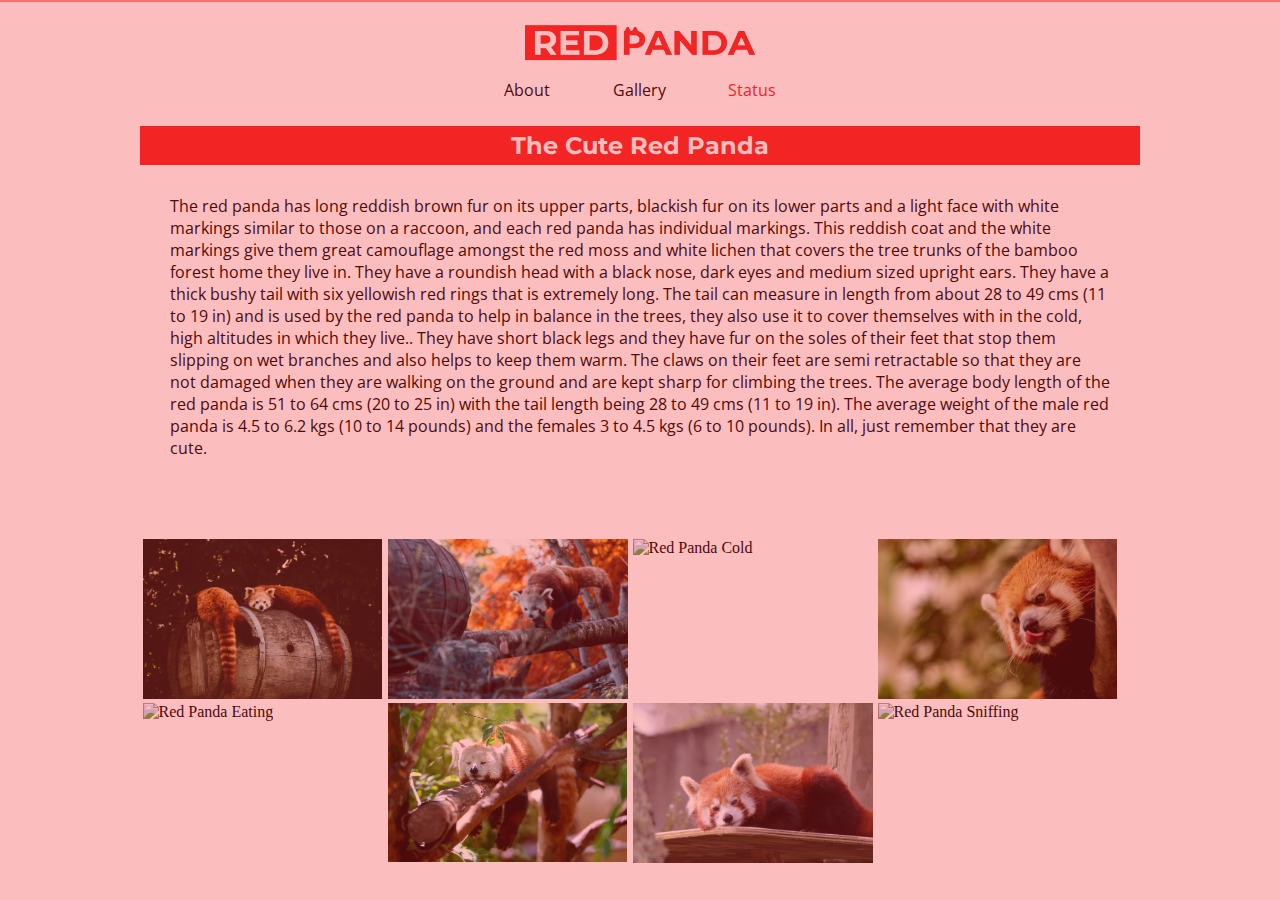
==== about.html @ 10b3f896 "Added Gallery Images Created Gallery with flexbox using figure and images. Made responsice. Added ab" ====
<!DOCTYPE html>
<html lang="en">

	<head>

		<meta charset="utf-8">

		<title>Project 3: Red Panda</title>

		<link type="text/css" rel="stylesheet" href="styles.css" />


		<!--[if lt IE 9]>
			<script src="js/html5shiv-printshiv.min.js"></script>
		<![endif]-->

		<link href="https://fonts.googleapis.com/css?family=Montserrat|Open+Sans" rel="stylesheet">

	</head>

	<body>

		<div id="container">


			<header>

				<a href="index.html"><img src="images/red-panda-logo.png" alt="Red Panda Logo" title="Red Panda Logo" /></a>


				<div class="pullDown">
				<nav>
					<ul>
						<li><a href="about.html">About</a></li>
						<li><a href="gallery.html">Gallery</a></li>
						<li><a href="status.html">Status</a></li>
					</ul>
				</nav>
			</div>
			</header>

			<main id="mainsub">

					<h1 id="h1sub">The Cute Red Panda</h1>
					<p> The red panda has long reddish brown fur on its upper parts, blackish fur on its lower parts and a light face with white markings similar to those on a raccoon, and each red panda has individual markings. This reddish coat and the white markings give them great camouflage amongst the red moss and white lichen that covers the tree trunks of the bamboo forest home they live in. They have a roundish head with a black nose, dark eyes and medium sized upright ears. They have a thick bushy tail with six yellowish red rings that is extremely long. The tail can measure in length from about 28 to 49 cms (11 to 19 in) and is used by the red panda to help in balance in the trees, they also use it to cover themselves with in the cold, high altitudes in which they live.. They have short black legs and they have fur on the soles of their feet that stop them slipping on wet branches and also helps to keep them warm. The claws on their feet are semi retractable so that they are not damaged when they are walking on the ground and are kept sharp for climbing the trees. The average body length of the red panda is 51 to 64 cms (20 to 25 in) with the tail length being 28 to 49 cms (11 to 19 in). The average weight of the male red panda is 4.5 to 6.2 kgs (10 to 14 pounds) and the females 3 to 4.5 kgs (6 to 10 pounds). In all, just remember that they are cute.</p>

			</main>


			<section class="image-grid">

			<figure>
				<img src="images/barrel.jpg" alt="Red Panda on Barrel" title="Red Panda on Barrel"/>
			</figure>
			<figure>
				<img src="images/climbing.jpg" alt="Red Panda Climbing" title="Red Panda Climbing"/>
			</figure>
			<figure>
				<img src="images/cold.jpg" alt="Red Panda Cold" title="Red Panda Cold"/>
			</figure>
			<figure>
				<img src="images/cute-red-panda.jpg" alt="Red Panda Tongue" title="Red Panda Tongue"/>
			</figure>
			<figure>
				<img src="images/eating.jpg" alt="Red Panda Eating" title="Red Panda Eating"/>
			</figure>
			<figure>
				<img src="images/tired.jpg" alt="Red Panda Tired" title="Red Panda Tired"/>
			</figure>
			<figure>
				<img src="images/habitat.jpg" alt="Red Panda in Habitat" title="Red Panda in Habitat"/>
			</figure>
			<figure>
				<img src="images/sniffing.jpg" alt="Red Panda Sniffing" title="Red Panda Sniffing"/>
			</figure>
			
		</section>




		</div>

	</body>

</html>
---- styles.css ----
* {
	margin: 0;
	padding: 0;
	border: 0;
}

article, aside, details, figcaption, figure, footer, header, main, nav, section, summary {
    display:block;
}

h1, h2, h3, h4, h5, h6, li{
	font-family: 'Montserrat', sans-serif;
}

h1{
	font-size: 1.5rem;
}


p, a{
	font-family: 'Open Sans', sans-serif;
}

#containerhome{
	max-width: 1000px;
	margin: auto;
	background-image: url(images/sleeping-red-panda.jpg);
	background-position: center;
    background-repeat: no-repeat;
    background-size: cover;
    height: 100vh;
    border: solid 1px #cccccc;
}

#container{
	max-width: 1000px;
	margin: auto;
}


header{
	background-color: #ffffff;
	padding: 1.5%;
	text-align:center;
}

header img{
	width: 70%;
	padding-top: 1%;
	max-width: 230px;
}

nav ul{ 
    list-style-type: none;
    padding: 2% 0% 2% 0%;
}


nav ul li{
    display: inline;
    padding: 3%;
    font-size: 1rem;
}

nav ul li a{
    color: #000000;
    text-decoration: none;
}

nav ul li a:hover{
    color: #F22525;
}

.pullDown a:before
{
    position: absolute;
    width: 100%;
    height: 2px;
    left: 0px;
    top: 0px;
    content: '';
    background: #F22525;
    opacity: 0.3;
    transition: all 0.3s;
}

.pullDown a:hover:before
{
    height: 100%;
}

#mainhome{
	padding-top: 350px;
}


#intro{
	color: #A8A7A7;
	text-align: center;
	background-color: #ffffff;
	width: 80%;
	margin:auto;
	padding: 4%;
	font-size: 1rem;
}

#h1home{
	color:#F22525;
	padding-bottom: 5%;
	text-align: center;
}

#h1sub{
	background-color: #F22525;
	color:#ffffff;
	text-align: center;
	padding: .5%;
}

.button{
	background-color: #F22525;
	color: #ffffff;
	width: 40%;
	padding: 2%;
	margin:auto;
	margin-top: 4%;
}

.button a{
	text-decoration: none;
	color: #ffffff;
}

.button:hover{
	background-color: #000000;
	color: #ffffff;
}

.image-grid{
	display:flex;
	flex-wrap: wrap;
	margin-top: 5%;
}

figure {
	width: 100%;
	padding: 0% .25% 0% .25%;
}

img {
	max-width: 100%;
}

/* NOW SUB PAGES */

#h1sub{
	background-color: #F22525;
	color:#ffffff;
	text-align: center;
	padding: .5%;
}

#mainsub p{
	padding: 3%;
}



@media (min-width: 500px){
	nav ul{ 
    	padding: 1% 0% 1% 0%;
	}

	#intro{
		width:70%;
	}

	figure {
		width: 49%;
	}
}

@media (min-width: 600px){
	#intro{
		width:60%;
	}
}

@media (min-width: 700px){
	#intro{
		width:50%;
	}

	figure {
		width: 24%;
	}
}

@media (min-width: 800px){
	#intro{
		width:40%;
	}
}
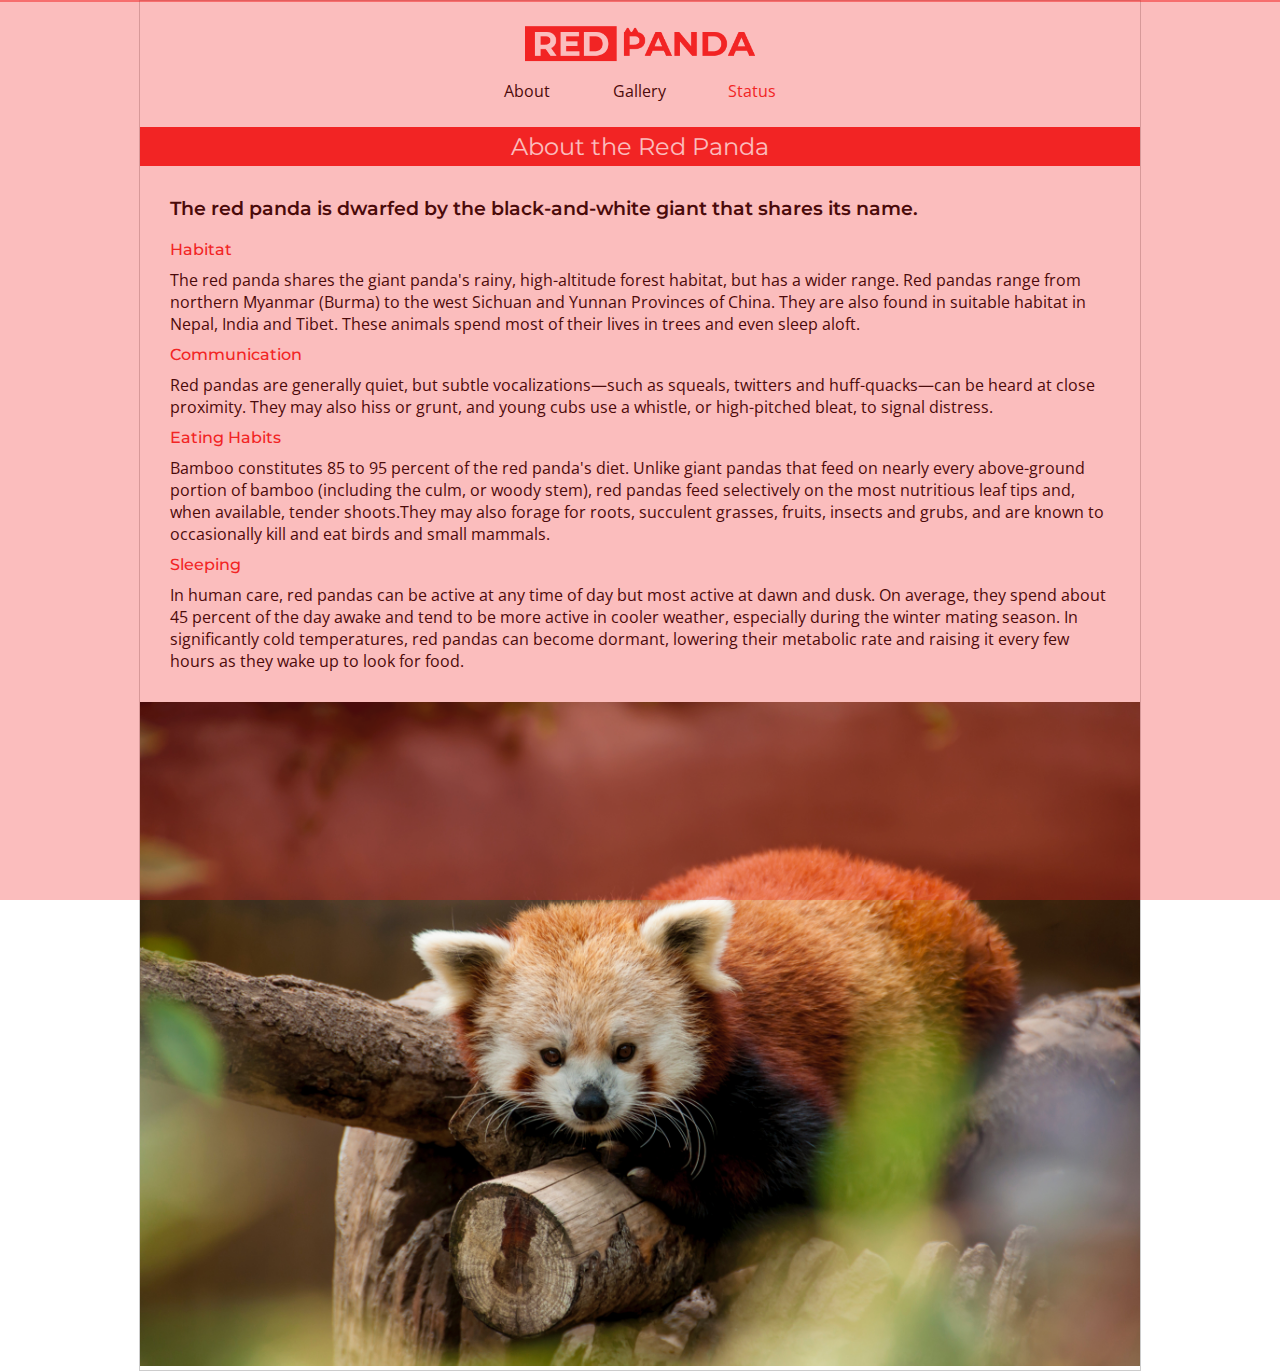
==== commit 5d197f66: "Added content to status.html Added copy and image to status.html." ====
--- a/about.html
+++ b/about.html
@@ -14,7 +14,7 @@
 			<script src="js/html5shiv-printshiv.min.js"></script>
 		<![endif]-->
 
-		<link href="https://fonts.googleapis.com/css?family=Montserrat|Open+Sans" rel="stylesheet">
+		<link href="https://fonts.googleapis.com/css?family=Montserrat:400,500,600|Open+Sans" rel="stylesheet">
 
 	</head>
 
@@ -41,42 +41,39 @@
 
 			<main id="mainsub">
 
-					<h1 id="h1sub">The Cute Red Panda</h1>
-					<p> The red panda has long reddish brown fur on its upper parts, blackish fur on its lower parts and a light face with white markings similar to those on a raccoon, and each red panda has individual markings. This reddish coat and the white markings give them great camouflage amongst the red moss and white lichen that covers the tree trunks of the bamboo forest home they live in. They have a roundish head with a black nose, dark eyes and medium sized upright ears. They have a thick bushy tail with six yellowish red rings that is extremely long. The tail can measure in length from about 28 to 49 cms (11 to 19 in) and is used by the red panda to help in balance in the trees, they also use it to cover themselves with in the cold, high altitudes in which they live.. They have short black legs and they have fur on the soles of their feet that stop them slipping on wet branches and also helps to keep them warm. The claws on their feet are semi retractable so that they are not damaged when they are walking on the ground and are kept sharp for climbing the trees. The average body length of the red panda is 51 to 64 cms (20 to 25 in) with the tail length being 28 to 49 cms (11 to 19 in). The average weight of the male red panda is 4.5 to 6.2 kgs (10 to 14 pounds) and the females 3 to 4.5 kgs (6 to 10 pounds). In all, just remember that they are cute.</p>
+				<h1 id="h1sub">About the Red Panda</h1>
 
+				<h2>The red panda is dwarfed by the black-and-white giant that shares its name.</h2>
 			</main>
 
+			<section>
 
-			<section class="image-grid">
+				<h3>Habitat</h3>
+				<p>The red panda shares the giant panda's rainy, high-altitude forest habitat, but has a wider range. Red pandas range from northern Myanmar (Burma) to the west Sichuan and Yunnan Provinces of China. They are also found in suitable habitat in Nepal, India and Tibet. These animals spend most of their lives in trees and even sleep aloft.</p>
+			</section>
 
-			<figure>
-				<img src="images/barrel.jpg" alt="Red Panda on Barrel" title="Red Panda on Barrel"/>
-			</figure>
-			<figure>
-				<img src="images/climbing.jpg" alt="Red Panda Climbing" title="Red Panda Climbing"/>
-			</figure>
-			<figure>
-				<img src="images/cold.jpg" alt="Red Panda Cold" title="Red Panda Cold"/>
-			</figure>
-			<figure>
-				<img src="images/cute-red-panda.jpg" alt="Red Panda Tongue" title="Red Panda Tongue"/>
-			</figure>
-			<figure>
-				<img src="images/eating.jpg" alt="Red Panda Eating" title="Red Panda Eating"/>
-			</figure>
-			<figure>
-				<img src="images/tired.jpg" alt="Red Panda Tired" title="Red Panda Tired"/>
-			</figure>
-			<figure>
-				<img src="images/habitat.jpg" alt="Red Panda in Habitat" title="Red Panda in Habitat"/>
-			</figure>
-			<figure>
-				<img src="images/sniffing.jpg" alt="Red Panda Sniffing" title="Red Panda Sniffing"/>
-			</figure>
-			
-		</section>
+			<section>
 
+				<h3>Communication</h3>
+				<p>Red pandas are generally quiet, but subtle vocalizations—such as squeals, twitters and huff-quacks—can be heard at close proximity. They may also hiss or grunt, and young cubs use a whistle, or high-pitched bleat, to signal distress.</p>
 
+			</section>
+
+			<section>
+
+				<h3>Eating Habits</h3> 
+				<p>Bamboo constitutes 85 to 95 percent of the red panda's diet. Unlike giant pandas that feed on nearly every above-ground portion of bamboo (including the culm, or woody stem), red pandas feed selectively on the most nutritious leaf tips and, when available, tender shoots.They may also forage for roots, succulent grasses, fruits, insects and grubs, and are known to occasionally kill and eat birds and small mammals.</p>
+			</section>
+
+			<section>
+
+				<h3>Sleeping</h3>
+				<p>In human care, red pandas can be active at any time of day but most active at dawn and dusk. On average, they spend about 45 percent of the day awake and tend to be more active in cooler weather, especially during the winter mating season. In significantly cold temperatures, red pandas can become dormant, lowering their metabolic rate and raising it every few hours as they wake up to look for food.</p>
+			</section>
+
+			<section id="aboutimg">
+					<img src="images/relaxed.jpg" alt="Red Panda Relaxed" title="Red Panda Relaxed"/>
+			</section>
 
 
 		</div>
--- a/styles.css
+++ b/styles.css
@@ -12,8 +12,23 @@
 	font-family: 'Montserrat', sans-serif;
 }
 
+h1, h2, h3, h4, h5, h6, li, p{
+	font-weight: 400;
+}
+
 h1{
 	font-size: 1.5rem;
+}
+
+h2{
+	font-size: 1.2rem;
+	font-weight: 600;
+}
+
+h3{
+	font-size: 1rem;
+	font-weight: 500;
+	color: #F22525;
 }
 
 
@@ -35,8 +50,8 @@
 #container{
 	max-width: 1000px;
 	margin: auto;
-}
-
+	border: solid 1px #cccccc;
+}
 
 header{
 	background-color: #ffffff;
@@ -140,6 +155,7 @@
 	display:flex;
 	flex-wrap: wrap;
 	margin-top: 5%;
+	justify-content: center;
 }
 
 figure {
@@ -151,6 +167,8 @@
 	max-width: 100%;
 }
 
+
+
 /* NOW SUB PAGES */
 
 #h1sub{
@@ -158,12 +176,35 @@
 	color:#ffffff;
 	text-align: center;
 	padding: .5%;
-}
-
-#mainsub p{
-	padding: 3%;
-}
-
+	margin-bottom: 2%;
+	-webkit-animation-name: example; /* Safari 4.0 - 8.0 */
+    -webkit-animation-duration: 4s; /* Safari 4.0 - 8.0 */
+    animation-name: title;
+    animation-duration: 4s;
+}
+
+@-webkit-keyframes title{
+    from {background-color: #F22525;}
+    to {background-color: #000000;}
+}
+
+@keyframes title {
+    from {background-color: #F22525;}
+    to {background-color: #000000;}
+}
+
+section p, section h3, #mainsub h2, main p{
+	padding: 0% 3% 0% 3%;
+}
+
+section h3, #mainsub h2{
+	padding-top: 1%;
+	padding-bottom: 1%;
+}
+
+#aboutimg{
+	margin-top: 3%;
+}
 
 
 @media (min-width: 500px){
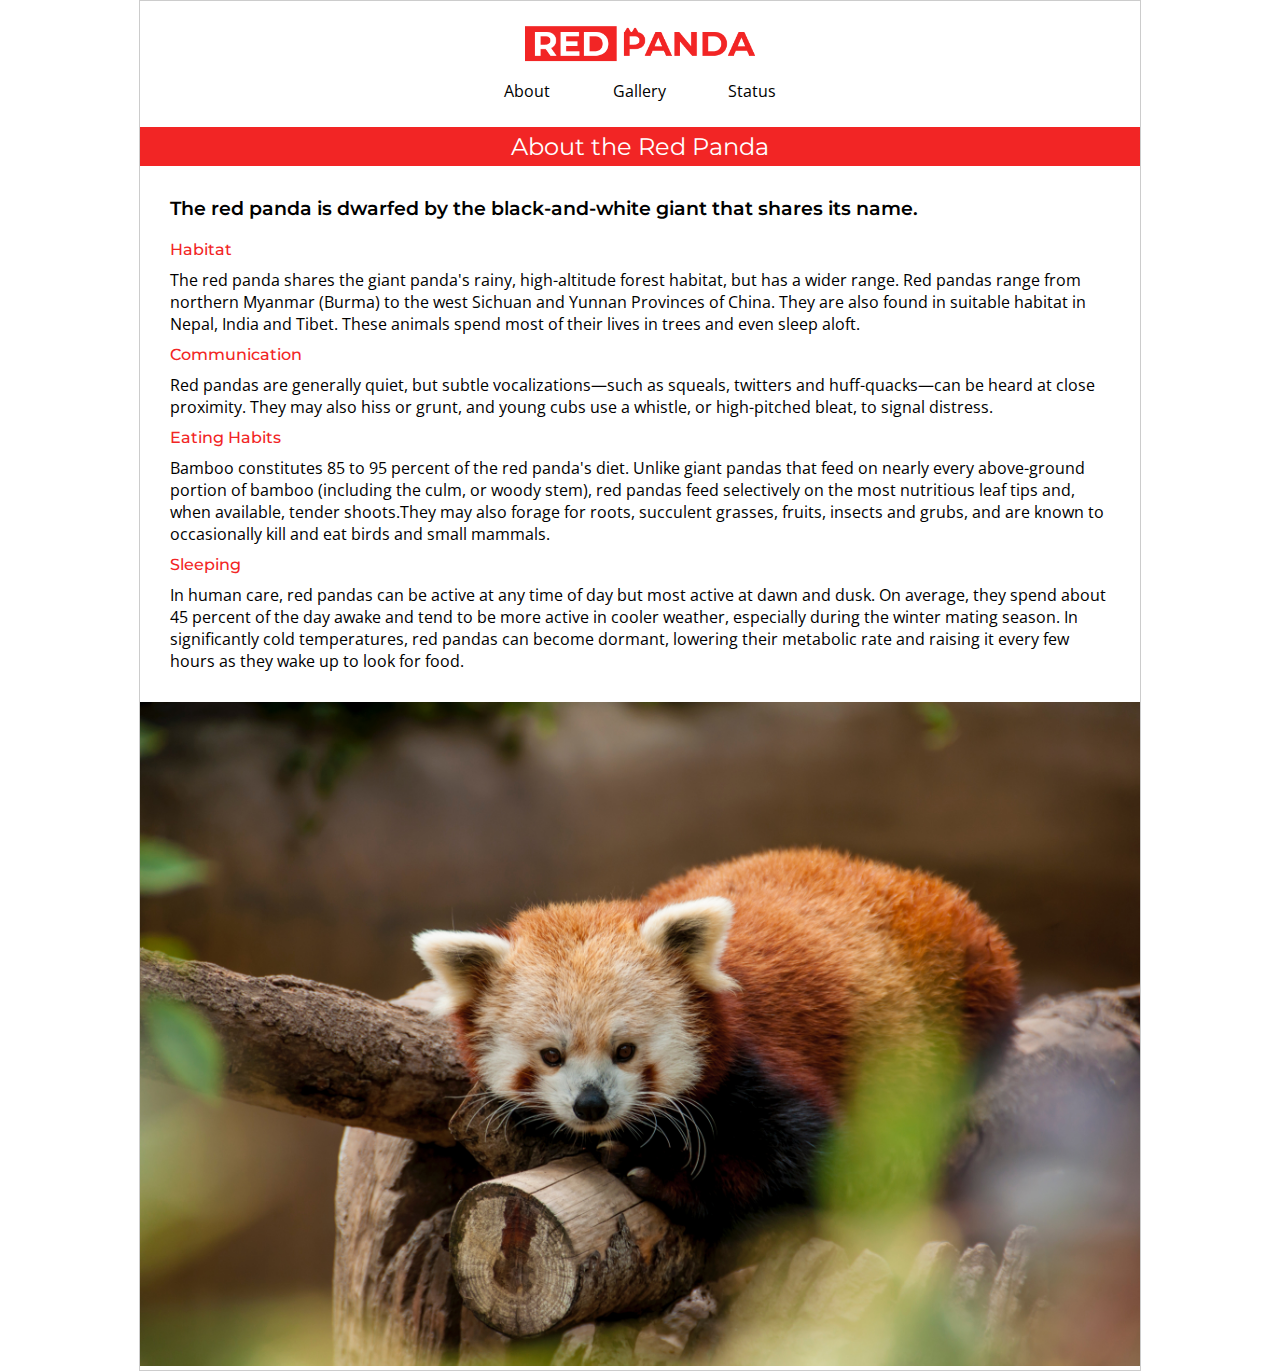
==== commit 77e2ea70: "Add CSS Animation Add animated css navigation. Changed slide in animation to be for h2 not h3." ====
--- a/about.html
+++ b/about.html
@@ -28,7 +28,7 @@
 				<a href="index.html"><img src="images/red-panda-logo.png" alt="Red Panda Logo" title="Red Panda Logo" /></a>
 
 
-				<div class="pullDown">
+				<div class="topBotomBordersOut">
 				<nav>
 					<ul>
 						<li><a href="about.html">About</a></li>
--- a/styles.css
+++ b/styles.css
@@ -23,12 +23,26 @@
 h2{
 	font-size: 1.2rem;
 	font-weight: 600;
+	position: relative;
+    -webkit-animation: mymove 3s; /* Safari 4.0 - 8.0 */
+    animation: mymove 3s;
 }
 
 h3{
 	font-size: 1rem;
 	font-weight: 500;
 	color: #F22525;
+}
+
+@-webkit-keyframes mymove {
+    from {left: -100%;}
+    to {left: 0px;}
+}
+
+/* Standard syntax */
+@keyframes mymove {
+    from {left: -100%;}
+    to {left: 0px;}
 }
 
 
@@ -73,7 +87,7 @@
 
 nav ul li{
     display: inline;
-    padding: 3%;
+    margin: 3%;
     font-size: 1rem;
 }
 
@@ -86,23 +100,24 @@
     color: #F22525;
 }
 
-.pullDown a:before
-{
+
+/* Top and Bottom borders go out */
+div.topBotomBordersOut a:before{
     position: absolute;
-    width: 100%;
+    width: 15%;
     height: 2px;
-    left: 0px;
-    top: 0px;
-    content: '';
     background: #F22525;
-    opacity: 0.3;
+    content: "";
+    opacity: 0;
     transition: all 0.3s;
 }
 
-.pullDown a:hover:before
-{
-    height: 100%;
-}
+
+div.topBotomBordersOut a:hover:before, div.topBotomBordersOut a:hover:after{
+    opacity: 1;
+    transform: translateY(0px);
+}
+
 
 #mainhome{
 	padding-top: 350px;
@@ -219,11 +234,19 @@
 	figure {
 		width: 49%;
 	}
+
+	div.topBotomBordersOut a:before{
+	    width: 12%;
+	}
 }
 
 @media (min-width: 600px){
 	#intro{
 		width:60%;
+	}
+
+	div.topBotomBordersOut a:before{
+	    width: 10%;
 	}
 }
 
@@ -235,6 +258,10 @@
 	figure {
 		width: 24%;
 	}
+
+	div.topBotomBordersOut a:before{
+	    width: 8%;
+	}
 }
 
 @media (min-width: 800px){
